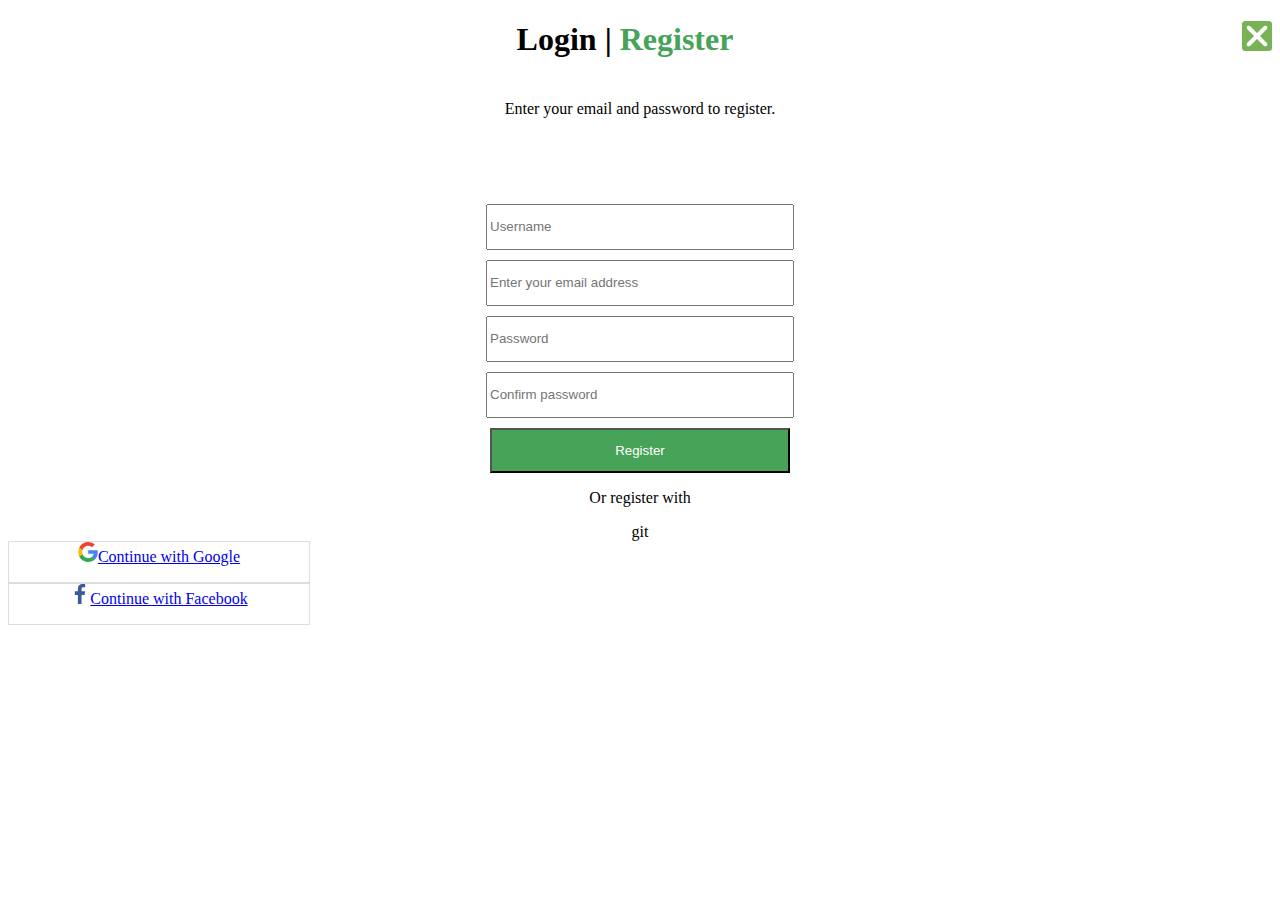
==== Registration.html @ 043c3f33 "Initial commit" ====
<!DOCTYPE html>
<html lang="en">
<head >
    <meta charset="UTF-8">
    <title>Greenshop</title>
    <a href="#" style="float:right" ><img src="images/images.png" alt="logo" width="30" height="30"  ></a>
</head>
<body>
<h1 style="text-align: center; font-family: Century">Login | <span style="color:#46A358;">Register</span></h1>

  <form name="registration" style="text-align: center" >
      <p style="text-align: center; padding-bottom: 40px; padding-top: 20px"> Enter your email and password to register. </p>
      <div style="padding-left: 10px; padding-right: 10px; padding-bottom: 10px; padding-top: 30px">
          <input style="width: 300px;height: 40px"   type="text" placeholder="Username">
      </div>
    <div style="padding-left: 10px; padding-right: 10px; padding-bottom: 10px;">
        <input style="width: 300px;height: 40px" type="email" placeholder="Enter your email address">
    </div>
    <div style="padding-left: 10px; padding-right: 10px; padding-bottom: 10px;">
        <input type="password" placeholder="Password" style="height: 40px; width:300px" >
    </div>
      <div style="padding-left: 10px; padding-right: 10px; padding-bottom: 10px;">
          <input style="width: 300px;height: 40px" type="password"  placeholder="Confirm password">
      </div>
      <button type="submit" style="background-color: #46A358; color:white; width:300px; height: 45px" >Register</button>
      <p>Or register with</p>
git 

      <a href="#" style="display:block; border:1px solid #dddddd; width:300px; height:40px; "><img src="images/google.svg" alt="google" width="20" height="20">Continue with Google</a>
      <a href="#" style="display:block; border:1px solid #dddddd; width:300px; height:40px; "><img src="images/facebook.svg" alt="face" width="20" height="20" >Continue with Facebook</a>
  </form>
</body>
</html>
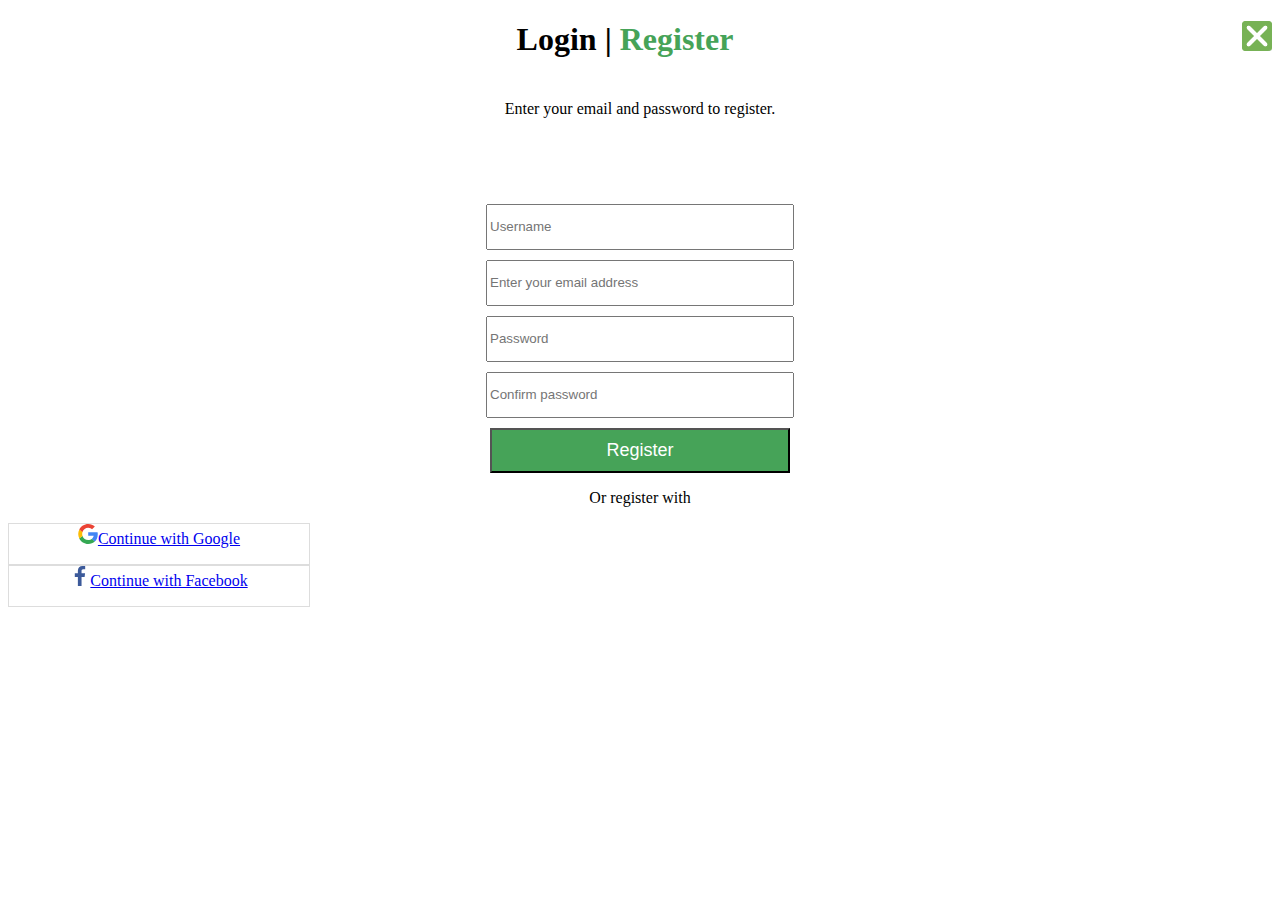
==== commit 8daa7b2b: "Styling register-button" ====
--- a/Registration.html
+++ b/Registration.html
@@ -22,11 +22,11 @@
       <div style="padding-left: 10px; padding-right: 10px; padding-bottom: 10px;">
           <input style="width: 300px;height: 40px" type="password"  placeholder="Confirm password">
       </div>
-      <button type="submit" style="background-color: #46A358; color:white; width:300px; height: 45px" >Register</button>
+      <button type="submit" style="background-color: #46A358; color:white; width:300px; height: 45px; font-size: large" >Register</button>
       <p>Or register with</p>
-git 
 
-      <a href="#" style="display:block; border:1px solid #dddddd; width:300px; height:40px; "><img src="images/google.svg" alt="google" width="20" height="20">Continue with Google</a>
+
+      <a href="#" style="display:block; border:1px solid #dddddd; width:300px; height:40px;"><img src="images/google.svg" alt="google" width="20" height="20">Continue with Google</a>
       <a href="#" style="display:block; border:1px solid #dddddd; width:300px; height:40px; "><img src="images/facebook.svg" alt="face" width="20" height="20" >Continue with Facebook</a>
   </form>
 </body>
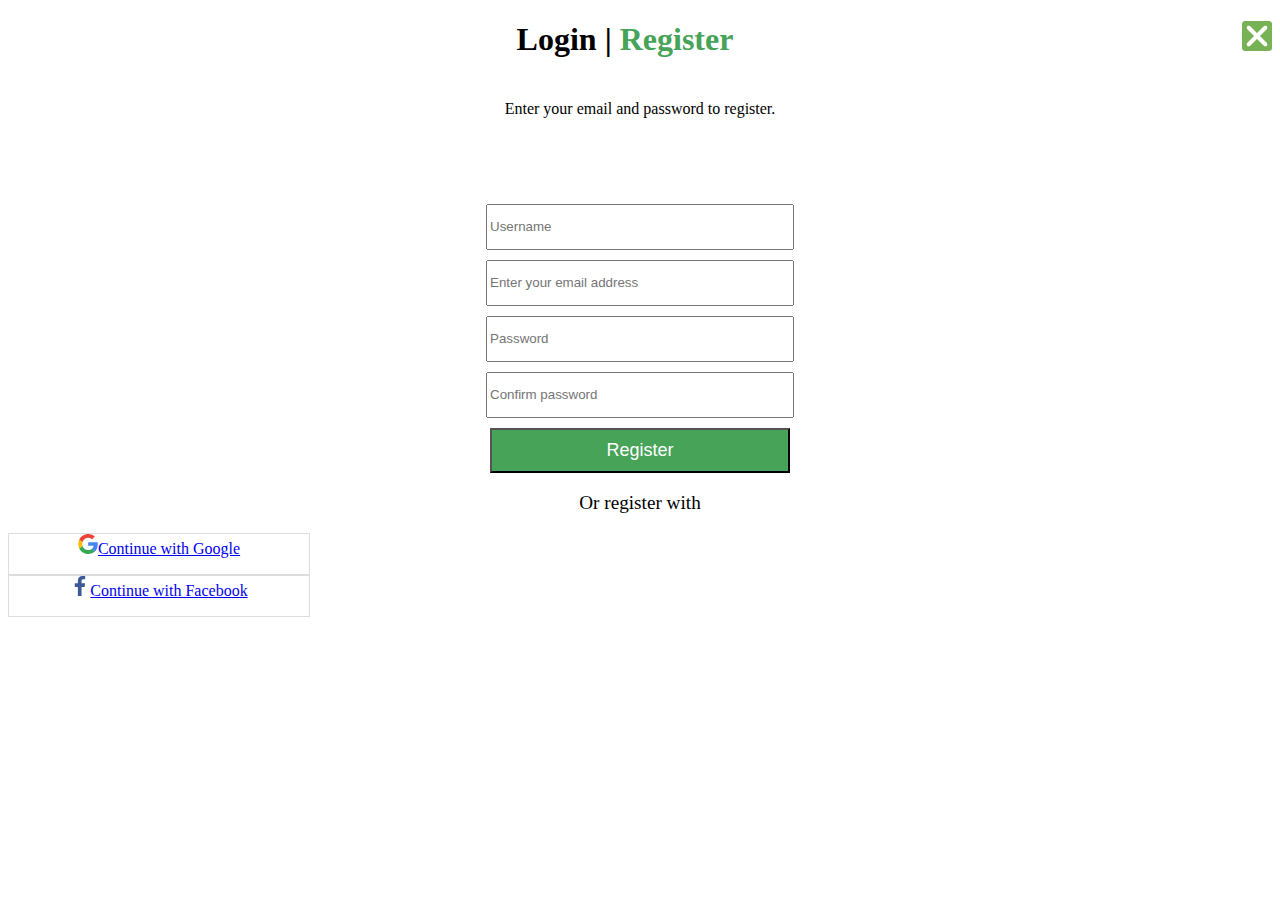
==== commit 871b0bb6: "Text styling" ====
--- a/Registration.html
+++ b/Registration.html
@@ -23,7 +23,7 @@
           <input style="width: 300px;height: 40px" type="password"  placeholder="Confirm password">
       </div>
       <button type="submit" style="background-color: #46A358; color:white; width:300px; height: 45px; font-size: large" >Register</button>
-      <p>Or register with</p>
+      <p style="font-size: larger">Or register with</p>
 
 
       <a href="#" style="display:block; border:1px solid #dddddd; width:300px; height:40px;"><img src="images/google.svg" alt="google" width="20" height="20">Continue with Google</a>
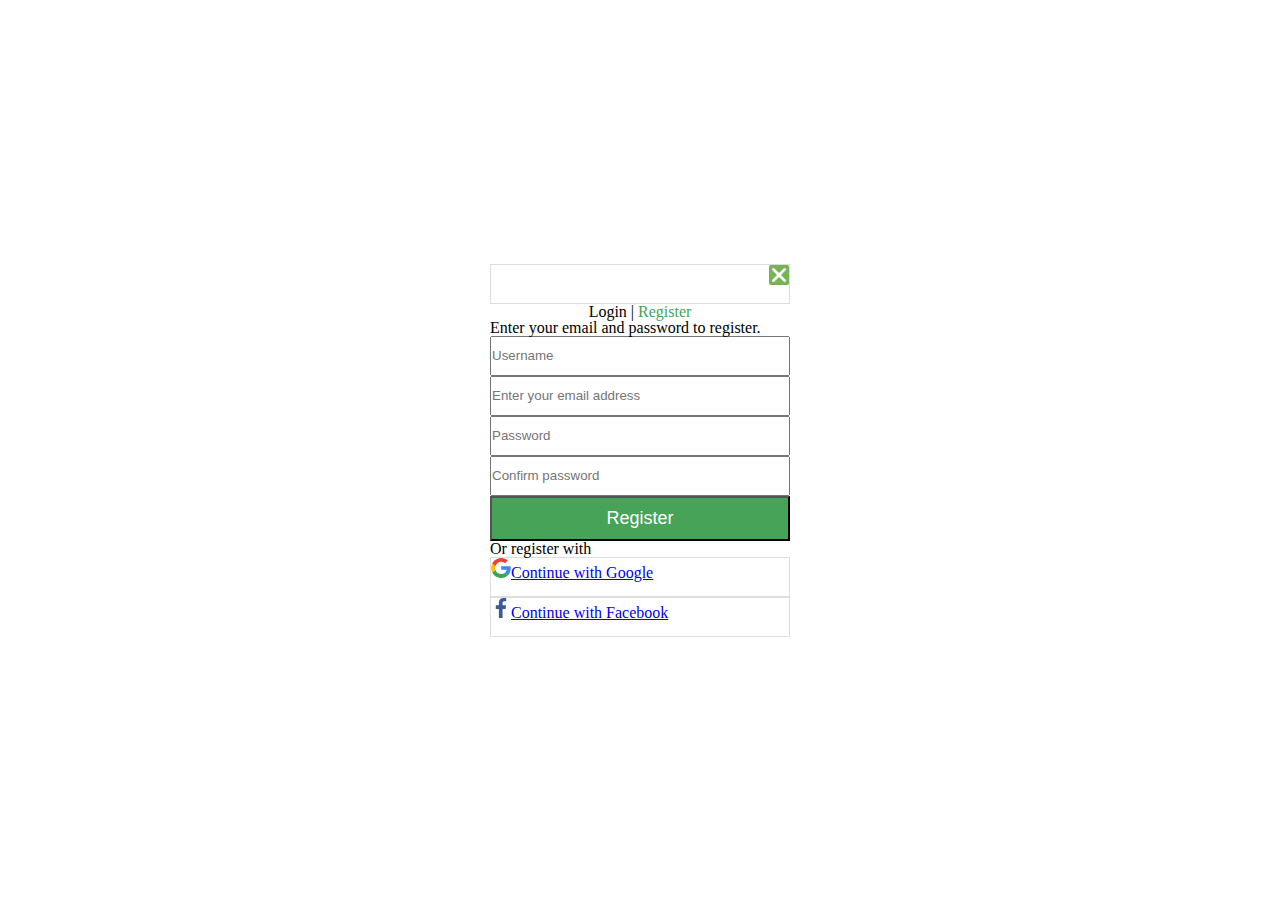
==== commit 570386b5: "Styling with css" ====
--- a/Registration.html
+++ b/Registration.html
@@ -1,33 +1,35 @@
 <!DOCTYPE html>
 <html lang="en">
-<head >
+<head>
     <meta charset="UTF-8">
     <title>Greenshop</title>
-    <a href="#" style="float:right" ><img src="images/images.png" alt="logo" width="30" height="30"  ></a>
+    <a id="exit_a" href="#" ><img src="images/images.png" alt="logo"></a>
+    <link rel="stylesheet" href="css/reset.css">
+    <link rel="stylesheet" href="css/style.css">
+
 </head>
 <body>
-<h1 style="text-align: center; font-family: Century">Login | <span style="color:#46A358;">Register</span></h1>
+<h1>Login | <span>Register</span></h1>
 
-  <form name="registration" style="text-align: center" >
-      <p style="text-align: center; padding-bottom: 40px; padding-top: 20px"> Enter your email and password to register. </p>
-      <div style="padding-left: 10px; padding-right: 10px; padding-bottom: 10px; padding-top: 30px">
-          <input style="width: 300px;height: 40px"   type="text" placeholder="Username">
+  <form name="registration" >
+      <p> Enter your email and password to register. </p>
+      <div class="content">
+          <input type="text" placeholder="Username">
       </div>
-    <div style="padding-left: 10px; padding-right: 10px; padding-bottom: 10px;">
-        <input style="width: 300px;height: 40px" type="email" placeholder="Enter your email address">
+    <div class="content">
+        <input  type="email" placeholder="Enter your email address">
     </div>
-    <div style="padding-left: 10px; padding-right: 10px; padding-bottom: 10px;">
-        <input type="password" placeholder="Password" style="height: 40px; width:300px" >
+    <div class="content">
+        <input type="password" placeholder="Password"  >
     </div>
-      <div style="padding-left: 10px; padding-right: 10px; padding-bottom: 10px;">
-          <input style="width: 300px;height: 40px" type="password"  placeholder="Confirm password">
+      <div class="content">
+          <input  type="password"  placeholder="Confirm password">
       </div>
-      <button type="submit" style="background-color: #46A358; color:white; width:300px; height: 45px; font-size: large" >Register</button>
-      <p style="font-size: larger">Or register with</p>
+      <button type="submit" class="text">Register</button>
+      <p >Or register with</p>
 
-
-      <a href="#" style="display:block; border:1px solid #dddddd; width:300px; height:40px;"><img src="images/google.svg" alt="google" width="20" height="20">Continue with Google</a>
-      <a href="#" style="display:block; border:1px solid #dddddd; width:300px; height:40px; "><img src="images/facebook.svg" alt="face" width="20" height="20" >Continue with Facebook</a>
+      <a href="#" ><img src="images/google.svg" alt="google" >Continue with Google</a>
+      <a href="#" ><img src="images/facebook.svg" alt="face" >Continue with Facebook</a>
   </form>
 </body>
 </html>--- a/css/style.css
+++ b/css/style.css
@@ -0,0 +1,65 @@
+*{
+    padding:0;
+    margin:0;
+    box-sizing: border-box;
+
+}
+.text p{
+    text-align:center;
+    padding-bottom: 40px;
+    padding-top:20px;
+}
+
+h1{
+    text-align:center;
+
+}
+
+
+button{
+    background-color: #46A358;
+    color: white;
+    width:300px;
+    height:45px;
+    font-size:large;
+}
+
+.content input{
+
+    display:flex;
+    justify-content: center;
+    align-items:center;
+    width:300px;
+    height:40px;
+
+}
+a{
+    display:block;
+    border:1px solid #dddddd;
+    width:300px;
+    height:40px;
+}
+
+img{
+    width:20px;
+    height:20px;
+}
+#exit_a{
+    display:flex;
+    justify-content: right;
+
+}
+
+span{
+    color:#46A358;
+}
+
+body{
+    height: 100vh;
+    margin: 0;
+    box-sizing: border-box;
+    display: flex;
+    justify-content: center;
+    align-items: center;
+    flex-direction: column;
+}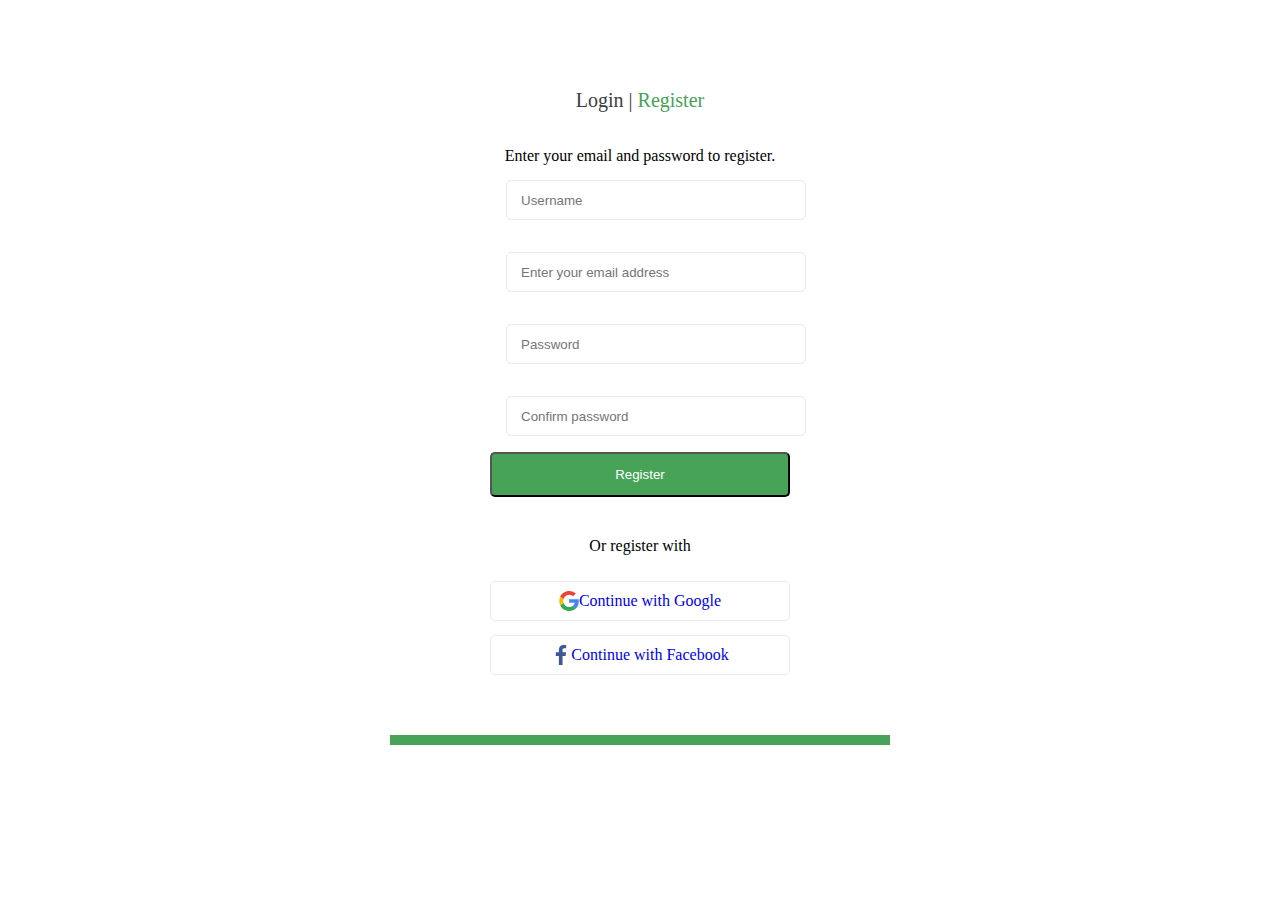
==== commit 60b1286c: "pre_styling" ====
--- a/Registration.html
+++ b/Registration.html
@@ -3,33 +3,39 @@
 <head>
     <meta charset="UTF-8">
     <title>Greenshop</title>
-    <a id="exit_a" href="#" ><img src="images/images.png" alt="logo"></a>
     <link rel="stylesheet" href="css/reset.css">
     <link rel="stylesheet" href="css/style.css">
 
 </head>
 <body>
-<h1>Login | <span>Register</span></h1>
+<div class="page">
+<h1 >Login | <span>Register</span></h1>
 
-  <form name="registration" >
-      <p> Enter your email and password to register. </p>
-      <div class="content">
+  <form name="registration" class="content" >
+      <p class="text subject"> Enter your email and password to register. </p>
+      <div>
           <input type="text" placeholder="Username">
       </div>
-    <div class="content">
+    <div>
         <input  type="email" placeholder="Enter your email address">
     </div>
-    <div class="content">
+    <div>
         <input type="password" placeholder="Password"  >
     </div>
-      <div class="content">
+      <div >
           <input  type="password"  placeholder="Confirm password">
       </div>
-      <button type="submit" class="text">Register</button>
-      <p >Or register with</p>
+      <div class="btn">
+          <button type="submit" class="text">Register</button>
+      </div>
 
-      <a href="#" ><img src="images/google.svg" alt="google" >Continue with Google</a>
-      <a href="#" ><img src="images/facebook.svg" alt="face" >Continue with Facebook</a>
   </form>
+
+      <p class="text subject options">Or register with</p>
+
+      <a class="logo" href="#" ><img src="images/google.svg" alt="google" >Continue with Google</a>
+      <a  class="logo"  href="#" ><img src="images/facebook.svg" alt="face" >Continue with Facebook</a>
+
+</div>
 </body>
 </html>--- a/css/style.css
+++ b/css/style.css
@@ -4,62 +4,90 @@
     box-sizing: border-box;
 
 }
-.text p{
+
+.page{
+    max-width: 500px;
+    margin:auto;
+    border-bottom:10px solid #46a358;
+    padding:46px 100px;
     text-align:center;
-    padding-bottom: 40px;
-    padding-top:20px;
+
+
 }
 
-h1{
+.page h1{
+    font-weight: 500;
+    font-size: 20px;
+    line-height: 80%;
+    color: #3d3d3d;
     text-align:center;
+    margin-bottom:40px;
+    padding-top:46px;
+}
+
+.page span{
+    font-weight: 500;
+    font-size: 20px;
+    line-height: 80%;
+    color: #46a358;
+    text-align:center;
+}
+.page input{
+    width: 300px;
+    height: 40px;
+    margin:16px;
+    border: 1px solid #eaeaea;
+    border-radius: 5px;
+    padding:12px 14px;
+}
+.text.subject{
+    width: 300px;
+    height: 16px;
+    margin:auto;
+
+}
+
+.text.subject.options{
+    max-width:300px;
+    margin-bottom:27px;
+    text-align: center;
+}
+
+
+.btn button{
+    border-radius: 5px;
+    width: 300px;
+    height: 45px;
+    background-color: #46a358;
+    color:white;
+    max-width:300px;
+    margin:auto;
+
+}
+.logo {
+    width:300px;
+    height:40px;
+    text-decoration: none;
+    border:1px solid #eaeaea;
+    border-radius:5px;
+    display:flex;
+    justify-content: center;
+    align-items:center;
+    margin-bottom:14px;
+
+
+
+}
+img{
+    width: 20px;
+    height:20px;
 
 }
 
 
-button{
-    background-color: #46A358;
-    color: white;
-    width:300px;
-    height:45px;
-    font-size:large;
-}
-
-.content input{
-
-    display:flex;
-    justify-content: center;
-    align-items:center;
-    width:300px;
-    height:40px;
-
-}
-a{
-    display:block;
-    border:1px solid #dddddd;
-    width:300px;
-    height:40px;
-}
-
-img{
-    width:20px;
-    height:20px;
-}
-#exit_a{
-    display:flex;
-    justify-content: right;
+.content{
+    margin-bottom:41px;
+    text-align: center;
 
 }
 
-span{
-    color:#46A358;
-}
-
-body{
-    height: 100vh;
-    margin: 0;
-    box-sizing: border-box;
-    display: flex;
-    justify-content: center;
-    align-items: center;
-    flex-direction: column;
-}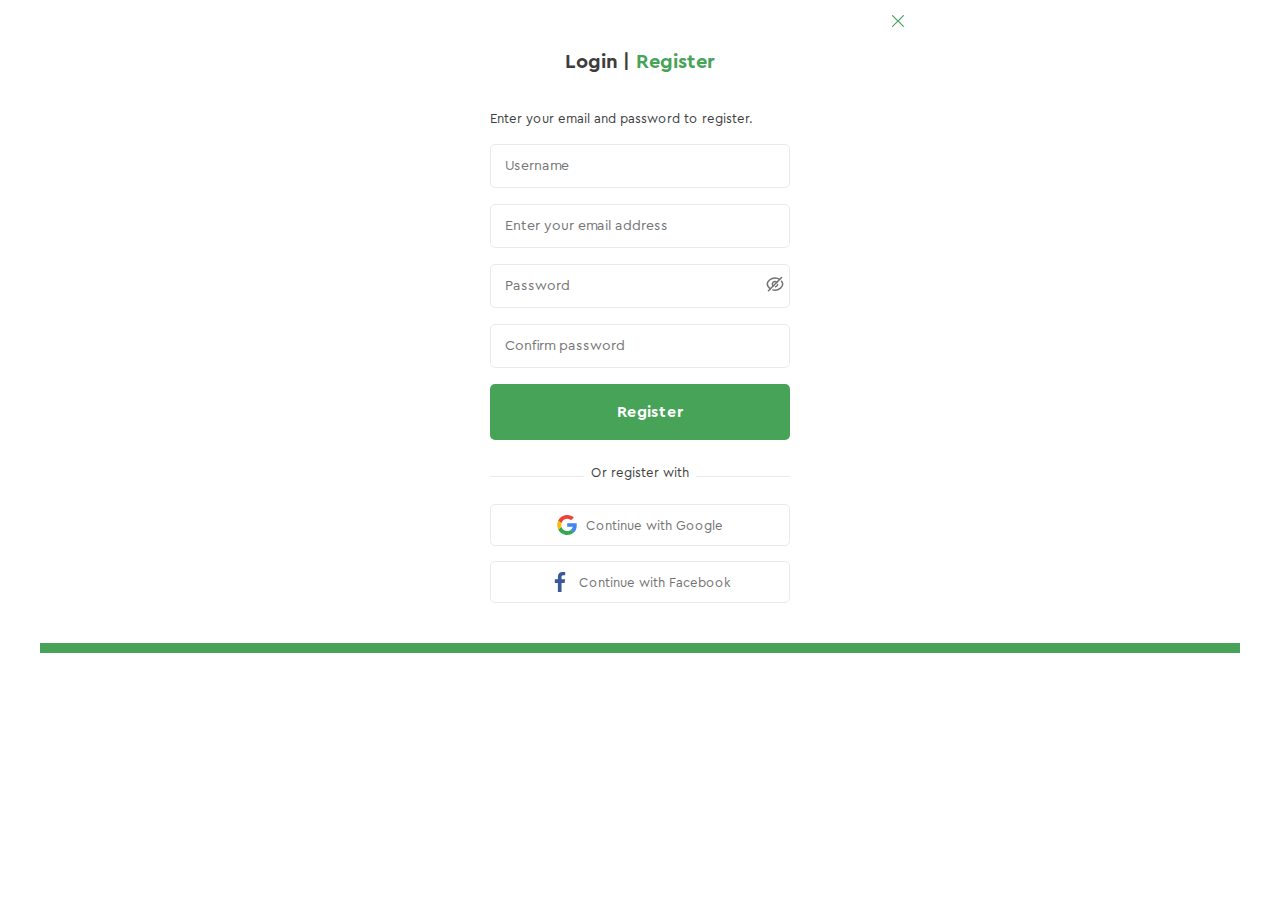
==== commit f348fb3c: "whole_project" ====
--- a/Registration.html
+++ b/Registration.html
@@ -8,9 +8,10 @@
 
 </head>
 <body>
-<div class="page">
+<div class="registration_page">
 <h1 >Login | <span>Register</span></h1>
-
+<section class="regis_form">
+    <img class="exit_img" src="images/exit.svg" alt="exit">
   <form name="registration" class="content" >
       <p class="text subject"> Enter your email and password to register. </p>
       <div>
@@ -28,14 +29,14 @@
       <div class="btn">
           <button type="submit" class="text">Register</button>
       </div>
+     <img class="hide_img" src="images/Hide.svg" alt="hide">
+  </form>
+      <div class="regi_with"><p>Or register with</p>
+      </div>
 
-  </form>
-
-      <p class="text subject options">Or register with</p>
-
-      <a class="logo" href="#" ><img src="images/google.svg" alt="google" >Continue with Google</a>
-      <a  class="logo"  href="#" ><img src="images/facebook.svg" alt="face" >Continue with Facebook</a>
-
+      <a class="re_logo" href="#" ><img src="images/google.svg" alt="google" >Continue with Google</a>
+      <a  class="re_logo"  href="#" ><img src="images/reg_facebook.svg" alt="face" >Continue with Facebook</a>
+</section>
 </div>
 </body>
 </html>--- a/css/style.css
+++ b/css/style.css
@@ -3,6 +3,59 @@
     margin:0;
     box-sizing: border-box;
 
+}
+
+@font-face {
+    font-family: 'CeraPro-Bold';
+    src: url('../fonts/CeraPro-Bold.eot');
+    src: url('../fonts/CeraPro-Bold.eot?#iefix') format('embedded-opentype'),
+    url('../fonts/CeraPro-Bold.woff2') format('woff2'),
+    url('../fonts/CeraPro-Bold.woff') format('woff'),
+    url('../fonts/CeraPro-Bold.ttf') format('truetype');
+    font-weight: normal;
+    font-style: normal;
+}
+
+@font-face {
+    font-family: 'CeraPro-Regular';
+    src: url('../fonts/CeraPro-Regular.eot');
+    src: url('../fonts/CeraPro-Regular.eot?#iefix') format('embedded-opentype'),
+    url('../fonts/CeraPro-Regular.woff2') format('woff2'),
+    url('../fonts/CeraPro-Regular.woff') format('woff'),
+    url('../fonts/CeraPro-Regular.ttf') format('truetype');
+    font-weight: normal;
+    font-style: normal;
+}
+@font-face {
+    font-family: 'CeraPro-Black';
+    src: url('../fonts/CeraPro-Black.eot');
+    src: url('../fonts/CeraPro-Black.eot?#iefix') format('embedded-opentype'),
+    url('../fonts/CeraPro-Black.woff2') format('woff2'),
+    url('../fonts/CeraPro-Black.woff') format('woff'),
+    url('../fonts/CeraPro-Black.ttf') format('truetype');
+    font-weight: normal;
+    font-style: normal;
+}
+@font-face {
+    font-family: 'CeraPro-Medium';
+    src: url('../fonts/CeraPro-Medium.eot');
+    src: url('../fonts/CeraPro-Medium.eot?#iefix') format('embedded-opentype'),
+    url('../fonts/CeraPro-Medium.woff2') format('woff2'),
+    url('../fonts/CeraPro-Medium.woff') format('woff'),
+    url('../fonts/CeraPro-Medium.ttf') format('truetype');
+    font-weight: normal;
+    font-style: normal;
+}
+
+@font-face {
+    font-family: 'CeraPro-Light';
+    src: url('../fonts/CeraPro-Light.eot');
+    src: url('../fonts/CeraPro-Light.eot?#iefix') format('embedded-opentype'),
+    url('../fonts/CeraPro-Light.woff2') format('woff2'),
+    url('../fonts/CeraPro-Light.woff') format('woff'),
+    url('../fonts/CeraPro-Light.ttf') format('truetype');
+    font-weight: normal;
+    font-style: normal;
 }
 
 .page{
@@ -47,23 +100,7 @@
 
 }
 
-.text.subject.options{
-    max-width:300px;
-    margin-bottom:27px;
-    text-align: center;
-}
-
-
-.btn button{
-    border-radius: 5px;
-    width: 300px;
-    height: 45px;
-    background-color: #46a358;
-    color:white;
-    max-width:300px;
-    margin:auto;
-
-}
+
 .logo {
     width:300px;
     height:40px;
@@ -78,16 +115,996 @@
 
 
 }
-img{
+
+
+
+.content{
+    /*margin-bottom:41px;*/
+    text-align: center;
+
+}
+
+
+
+
+
+.header_container {
+    max-width: 1200px;
+    margin:auto;
+    display: flex;
+    justify-content: space-between;
+    align-items: center;
+    box-shadow: 0 0.5px 0 0 rgba(70, 163, 88, 0.5);
+    padding-top:30px;
+    padding-bottom:17.7px;
+    margin-bottom: 10px;
+
+}
+
+
+
+.login{
+    background-color: #46a358;
+    color:#eaeaea;
+    padding:7px 17px;
+    font-family: 'CeraPro-Medium', sans-serif;
+    font-size: 16px;
+    text-decoration: none;
+    border-radius: 6px;
+    display:inline-flex;
+    justify-content: center;
+    align-items: center;
+
+}
+
+.login:before{
+    background-image:url('../images/Logout.svg');
+    display:inline-flex;
+    width:20px;
+    height:20px;
+    content:"";
+    margin:1px;
+}
+
+
+.menu ul{
+    display: flex;
+
+}
+
+.menu li{
+    margin-right:50px;
+    font-family: 'CeraPro-Regular', sans-serif;
+    position: relative;
+}
+
+.menu li:last-child{
+    margin-right: 0;
+}
+
+.menu ul li:after{
+    content:"";
+    display: block;
+    width:0;
+    height:2px;
+    background: #46A358;
+    position: relative;
+    top:28px;
+    transition:0.4s;
+}
+
+.menu>ul>li:hover:after{
+    width:100%;
+}
+
+.menu ul li a{
+    text-decoration: none;
+    color:black;
+    list-style-type:none;
+}
+
+
+
+.menu ul li a:hover{
+    font-weight:bold;
+
+}
+
+.menu ul li ul li{
+    line-height:150%;
+    padding-left: 14px;
+    color: #3D3D3D;
+    text-decoration:none;
+    width: 100%;
+    background-color: #EDF6EE;
+}
+
+.menu ul li ul{
+    display: none;
+    flex-direction:column;
+    justify-content: left;
+    min-width: 188px;
+    position: absolute;
+    top:100%;
+    left:-55px;
+    padding: 36px 0 0;
+}
+
+.menu ul>li:hover >ul{
+    display:block;
+}
+
+.second_dropdown .second_dropdown_li {
+    display: flex;
+    flex-direction:column;
+    position: absolute;
+    top:-108px;
+    left:100%;
+    opacity: 0;
+}
+
+
+.second_dropdown>a:hover~.second_dropdown_li{
+    opacity: 100%;
+}
+
+
+.second_dropdown_li:hover{
+    opacity: 100%;
+}
+
+
+.menu>ul>li>ul>li:hover{
+    background-color: #1A712A;
+    font-family: 'CeraPro-Bold', sans-serif;
+}
+.menu>ul>li>ul>li:hover>a{
+    color:#FFFFFF;
+}
+
+
+.second_dropdown a{
+    display: flex;
+    justify-content: space-between;
+    align-items: center;
+    padding-right:10px;
+}
+
+
+.menu ul li ul li:hover svg{
+    transform:rotate(180deg) ;
+    transition:0.2s;
+}
+
+.menu ul li ul li:hover svg path{
+    fill:#F5F5F5;
+}
+
+
+.main_container {
+    max-width: 1200px;
+    margin:auto;
+    background-color:#F5F5F5;
+    display:flex;
+    justify-content: space-between;
+
+
+}
+
+.text_section{
+    padding-left:40px;
+}
+
+.text_section span{
+    color: #46a358;
+    font-size: 70px;
+}
+
+.text_section h1{
+    font-family: 'CeraPro-Black', sans-serif;
+    font-size:70px;
+    text-transform: uppercase;
+    color: #3d3d3d;
+
+}
+
+.text_section p{
+    font-family: 'CeraPro-Regular', sans-serif;
+    font-size: 14px;
+    line-height: 171%;
+    color: #727272;
+    width:557px;
+    margin-bottom:44px;
+}
+.text_section h2{
+    font-family: 'CeraPro-Medium', sans-serif;
+    font-size: 14px;
+    font-weight:500;
+    line-height: 114%;
+    letter-spacing: 0.1em;
+    text-transform: uppercase;
+    color: #3d3d3d;
+    padding-top:68px;
+
+
+}
+
+.main_container a{
+
+    background-color:#46a358;
+    border-radius:6px;
+    color:white;
+    text-decoration:none;
+    display: inline-flex;
+    justify-content: left;
+    font-family: 'CeraPro-Bold', sans-serif;
+    font-size:16px;
+    padding:10px 26px;
+
+
+}
+
+
+.main_container img{
+    width:507px;
+    height: 450px;
+}
+
+.float_container{
+    display:flex;
+    flex-direction: row;
+    justify-content:flex-start;
+    flex-wrap:wrap;
+    max-width:1200px;
+    margin:auto;
+    margin-top:26px;
+
+
+}
+.aside_menu{
+    background-color: #FBFBFB;
+    max-width:310px;
+    font-family: 'CeraPro-Regular', sans-serif;
+}
+
+.aside_menu li a{
+    text-decoration: none;
+    color:#3D3D3D;
+}
+
+.aside_menu li:last-child{
+    margin-bottom: 330px;
+}
+
+.aside_menu h2{
+    margin-bottom:17px;
+    padding-left: 18px;
+    padding-top: 16px;
+    font-family: 'CeraPro-Bold', sans-serif;
+    font-size: 18px;
+}
+
+.aside_menu li{
+    margin-bottom:17px;
+    font-family: 'CeraPro-Regular', sans-serif;
+    padding-left: 36px;
+}
+
+.aside_menu li a:hover{
+    color:#46A358;
+    font-family: 'CeraPro-Bold', sans-serif;
+}
+
+.banner_img{
+    width:310px;
+    height: 470px;
+
+}
+
+
+.tabs{
+    display: flex;
+    justify-content: space-between;
+    background-color: white;
+    padding-left: 46px;
+
+
+}
+
+.tabs li{
+    display: inline-flex;
+    margin-right:37px;
+    font-family: 'CeraPro-Regular', sans-serif;
+    padding-bottom: 7px;
+    border-bottom: 3px solid white;
+
+}
+
+.tabs a{
+    text-decoration:none;
+    color:#3D3D3D;
+}
+.tabs li:last-child{
+    margin:0;
+}
+
+.tabs li a:hover{
+    border-bottom: 3px solid #46A358;
+    font-family: 'CeraPro-Bold', sans-serif;
+    color: #46A358;
+}
+
+.arts{
+    display:inline-flex;
+    flex-direction: row;
+    padding-top: 36px;
+    padding-left: 83px;
+    flex-wrap:wrap;
+    max-width: 890px;
+
+}
+
+
+.arts article{
+    background-color: #FBFBFB;
+    width: 260px;
+    height:350px;
+    margin: 5px;
+    flex:258px;
+    border-top: 1px solid white;
+    position: relative;
+    padding-top: 25px;
+
+}
+
+.arts article:hover{
+    border-top: 1px solid #46A358;
+}
+
+
+
+
+.pagination{
+    margin-top:82px;
+    margin-left: 880px;
+}
+.pagination li{
+    font-family: 'CeraPro-Light', sans-serif;
+    display: inline-block;
+    justify-content: flex-start;
+    border: 2px solid #E5E5E5;
+    padding: 10px 14px;
+    margin-right: 5px;
+    border-radius:4px;
+
+}
+.pagination li a {
+    text-decoration:none;
+    color:#3D3D3D;
+    font-family: 'CeraPro-Regular', sans-serif;
+}
+
+.pagination li :last-child{
+
+    margin-right: 0px;
+}
+
+.pagination li:hover{
+    background-color: #46A358;
+    font-family: 'CeraPro-Bold', sans-serif;
+}
+.pagination li:hover a{
+    color: white;
+}
+
+.pagination li:hover svg path{
+    stroke:white;
+}
+
+.name{
+    font-family: 'CeraPro-Regular', sans-serif;
+    font-size:16px;
+}
+
+.price{
+    font-family: 'CeraPro-Bold', sans-serif;
+    font-size: 18px;
+    color: #46A358;
+}
+
+
+
+.card_img{
+    background-color: #FBFBFB;
+    width:100%;
+    height: 240px;
+}
+
+.card_div{
+    height: 250px;
+    position: relative;
+}
+
+.sorting{
+    font-family: 'CeraPro-Regular', sans-serif;
+}
+
+.sorting:after{
+    background-image:url('../images/sorting.svg');
+    content:"";
+    display:inline-flex;
+    width:16px;
+    height:16px;
+    margin:1px;
+    background-repeat: no-repeat;
+    background-size: contain;
+    align-items: center;
+}
+
+
+.special_offer{
+    max-width:1200px;
+    margin: auto;
+    display: flex;
+    justify-content: space-between;
+    margin-top: 69px;
+    margin-bottom: 138px;
+}
+
+
+
+.offer_art{
+    max-width: 586px;
+    height: 250px;
+    background-color:#FBFBFB;
+    display: flex;
+    justify-content: space-between;
+    /*position:relative;*/
+
+}
+
+.offer_pic{
+    position:relative;
+    top:-60px;
+    width:287px;
+    height:292px;
+}
+
+
+.off_text{
+    display: flex;
+    flex-direction: column;
+    text-align: right;
+    font-family: 'CeraPro-Regular', sans-serif;
+    padding-right: 35px;
+    padding-top: 55px;
+
+
+}
+.off_text h2{
+    text-transform: uppercase;
+    font-family: 'CeraPro-Black', sans-serif;
+    font-size: 18px;
+    color: #3D3D3D;
+
+}
+.off_text p{
+    line-height: 200%;
+    color:#727272;
+    font-size: 14px;
+}
+
+
+.more_inf{
+    display: inline-flex;
+    background-color: #46A358;
+    color: #FBFBFB;
+    border-radius: 6px;
+    padding:11px 10px;
+    text-decoration: none;
+    margin-top: 25px;
+    justify-content: center;
+    align-items:center;
+    font-family: 'CeraPro-Medium', sans-serif;
+    font-size: 14px;
+    width: 140px;
+    margin-left: 129px;
+}
+
+.more_inf_pic{
+    margin-left: 4px;
+}
+
+.blog_post{
+    max-width: 1200px;
+    margin: auto;
+    display:flex;
+    margin-top: 138px;
+    align-items: center;
+    flex-direction: column;}
+
+.blog_post h2{
+    font-size: 30px;
+    font-family: 'CeraPro-Bold', sans-serif;
+    margin-bottom: 15px;
+}
+
+.blog_post p{
+    font-size: 14px;
+    font-family: 'CeraPro-Regular', sans-serif;
+}
+
+.read_more{
+    max-width: 1200px;
+    margin: auto;
+    display:flex;
+    justify-content: space-between;
+    margin-top:35px;
+
+
+}
+.read_more_article{
+    background-color:#FBFBFB;
+    height: 362px;
+    flex-wrap: wrap;
+    max-width: 267px;
+    margin-bottom: 112px;
+    padding-left: 15px;
+}
+
+.blog_img{
+    height:196px;
+    width:100%;
+}
+.data{
+    color: #46A358;
+    font-size: 14px;
+    font-family: 'CeraPro-Medium', sans-serif;
+    padding-top: 9px;
+    margin-bottom: 4px;
+}
+
+.read_more h3{
+    font-size: 20px;
+    font-family: 'CeraPro-Bold', sans-serif;
+    color: #3D3D3D;
+    padding-right: 53px;
+    margin-bottom:4px;
+    line-height: 26px;
+}
+
+.read_more_link{
+    display:inline-flex;
+    align-items: center;
+    justify-content: center;
+    font-size: 14px;
+    font-family: 'CeraPro-Medium', sans-serif;
+    text-decoration: none;
+    color:#3D3D3D;
+
+}
+
+.read_more_link:hover{
+    color: #46A358;
+}
+
+.read_more_link svg{
+    width:14px;
+    height:14px;
+    margin-left: 3px;
+}
+.read_more_link:hover svg path{
+    fill:#46A358;
+}
+
+.dop_info{
+    font-size: 14px;
+    font-family: 'CeraPro-Regular', sans-serif;
+    margin-bottom: 9px;
+    color: #727272;
+    line-height: 22px;
+}
+
+.off{
+    width: 80px;
+    height:29px;
+    position: absolute;
+    top:11px;
+    background-color: #46A358;
+    font-family: 'CeraPro-Medium', sans-serif;
+    font-size:16px;
+    color: #FBFBFB;
+    display:inline-flex;
+    align-items: center;
+    justify-content: center;
+
+}
+
+
+
+.buy_like_search{
+    width: 0;
+    height: 0;
+    display: inline-flex;
+    position: absolute;
+    background-color:#FBFBFB;
+
+}
+
+
+
+.buy_like_search li {
+    margin-right: 10px;
+}
+
+.buy_like_search li:last-child{
+    margin-right: 0;
+}
+
+.buy_like_search li a {
+    background-color: white;
+    display: flex;
+    justify-content: center;
+    align-items: center;
+    width: 35px;
+    height:100%;
+    border-radius:4px;
+
+}
+
+
+
+.after_card{
+    display: inline-block;
+    min-height: 92px;
+    width: 100%;
+    background-color: white;
+    padding-top: 12px;
+}
+
+.icons{
+    width: 20px;
+    height: 20px;
+    opacity:0;
+}
+
+.arts article:hover .buy_like_search{
+    width:125px;
+    height: 35px;
+    left: 67px;
+    top: 235px;
+
+}
+.arts article:hover .icons{
+    opacity: 100%;
+}
+
+.buy_like_search li a:hover svg path{
+    fill:#46A358;
+}
+
+.new_price{
+    text-decoration:line-through;
+    font-family: 'CeraPro-Regular', sans-serif;
+    font-size: 18px;
+    color: #A5A5A5;
+    margin-left:16px;
+
+}
+
+.pre_footer{
+    max-width:1200px;
+    margin:auto;
+    display: flex;
+    padding: 24px;
+    background-color: #FBFBFB;
+}
+
+.pre_footer article{
+    background-color: #FBFBFB;
+    display: flex;
+    min-width: 202px;
+    flex-direction: column;
+    border-right: 1px solid rgba(70, 163, 88, 0.2);
+    padding-left: 30px;
+    padding-right: 30px;
+
+
+}
+.pre_footer article:first-child{
+    padding-left:0;
+}
+
+.pre_footer article:last-of-type{
+    border-right: 1px solid rgba(70, 163, 88, 0);
+}
+
+
+.pre_footer_img{
+    height:96px;
+    width:77px;
+}
+
+.join_news_container{
+    max-width: 354px;
+    background-color: #FBFBFB;
+}
+.pre_footer h3{
+    font-size: 17px;
+    font-family: 'CeraPro-Bold', sans-serif;
+    color: #3D3D3D;
+    margin-top:16px;
+    margin-bottom:9px;
+
+}
+
+.pre_footer p{
+    font-size: 14px;
+    font-family: 'CeraPro-Regular', sans-serif;
+    color:#727272;
+    line-height: 22px;
+}
+
+.pre_footer .join_news_container h3{
+    font-size: 18px;
+    font-family: 'CeraPro-Bold', sans-serif;
+    color: #3D3D3D;
+    margin-bottom:25px;
+
+}
+.join_news_container p{
+    font-size: 13px;
+    font-family: 'CeraPro-Regular', sans-serif;
+    color:#727272;
+
+}
+
+.join_news_div{
+    background-color: #FFFFFF;
+    display: flex;
+    justify-content: space-between;
+    align-items: center;
+    overflow: hidden;
+    border-radius: 6px;
+    margin-bottom: 18px;
+}
+
+.join_news_div input{
+    background-color: transparent;
+    border:none;
+    height:20px;
+    padding-left: 12px;
+}
+
+.join_news_btn{
+    background-color:#46A358;
+    padding: 12px 25px;
+    border: none;
+    color:#FFFFFF;
+    font-family: 'CeraPro-Bold', sans-serif;
+    font-size: 18px;
+
+}
+
+.gradient_container{
+    display: flex;
+    justify-content: space-between;
+    max-width: 1200px;
+    margin: auto;
+    align-items: center;
+    height: 88px;
+    background: linear-gradient(90deg, #EDF6EF 0%, #52C368 100%);
+    padding-left:23px;
+    padding-right: 23px;
+}
+.logo_in_footer{
+    width: 150px;
+    height: 35px;
+
+}
+
+.location{
+    display: flex;
+    align-items: center;
+    font-size: 14px;
+    font-family: 'CeraPro-Regular', sans-serif;
+}
+.location img{
+    width:20px;
+    height: 20px;
+    margin-right: 8px;
+}
+
+.footer_container{
+    display:flex;
+    max-width:1200px;
+    margin: auto;
+    justify-content: space-between;
+    padding-top:33px;
+    padding-left: 25px;
+    padding-bottom: 27px;
+    background-color: #FBFBFB;
+    border-bottom: 1px solid rgba(70, 163, 88, 0.2);
+    margin-bottom: 10px;
+
+}
+
+.footer_container p{
+    font-size: 18px;
+    font-family: 'CeraPro-Bold', sans-serif;
+    /*line-height:16px;*/
+    color:#3D3D3D;
+    margin-bottom:9px;
+
+}
+
+.footer_container ul li a{
+    font-size: 14px;
+    font-family: 'CeraPro-Regular', sans-serif;
+    line-height:30px;
+    color:#3D3D3D;
+}
+
+.socials{
+    display: flex;
+    justify-content: space-between;
+    padding-right: 189px;
+    margin-bottom: 33px;
+
+}
+.socials img{
+    display: block;
+    border-radius: 4px;
+    width:30px;
+    height:30px;
+    padding: 7px;
+    border: 1px solid rgba(70, 163, 88, 0.2);
+
+}
+.payment{
+    padding-right: 155px;
+}
+
+.before_icons .socials{
+    margin-bottom: 20px;
+}
+.before_icons{
+    margin-bottom: 13px;
+}
+
+.footer_p{
+    max-width: 1200px;
+    margin: auto;
+    display: flex;
+    justify-content: center;
+    align-items:center;
+    margin-bottom: 22px;
+    font-family:"CeraPro-Regular", sans-serif;
+    font-size: 14px;
+    color:#3D3D3D;
+}
+
+.footer_container ul li a{
+    text-decoration: none;git
+}
+.footer_container ul li a:hover{
+    color:#46A358;
+}
+
+.registration_page{
+    max-width:1200px;
+    margin: auto;
+    text-align: center;
+    padding-top: 52px;
+    position: relative;
+}
+.registration_page h1{
+    font-family:'CeraPro-Bold',sans-serif;
+    font-size:20px;
+    color:#3D3D3D;
+}
+.registration_page h1>span{
+    color:#46A358;
+}
+
+.re_logo img{
     width: 20px;
     height:20px;
-
-}
-
-
-.content{
-    margin-bottom:41px;
-    text-align: center;
-
-}
-
+}
+
+.regis_form{
+    max-width: 1200px;
+    padding-top: 40px;
+    display: flex;
+    flex-direction: column;
+    justify-content: center;
+    align-items: center;
+    position: relative;
+    padding-bottom: 40px;
+    border-bottom: 10px solid #46A358;
+}
+.regis_form p{
+    font-family:'CeraPro-Regular',sans-serif;
+    font-size:13px;
+    color:#3D3D3D;
+    text-align: left;
+}
+
+.regis_form form{
+    border-bottom: 1px solid #EAEAEA;
+    padding-bottom: 36px;
+}
+.regis_form div{
+    margin-top: 16px;
+
+}
+.regis_form div:first-child{
+    margin-top: 14px;
+}
+.regis_form div>input{
+    width: 300px;
+    font-size: 14px;
+    display: flex;
+    justify-content: left;
+    align-items: center;
+    padding-left: 14px;
+    padding-top: 12px;
+    padding-bottom: 12px;
+    font-family:'CeraPro-Regular',sans-serif;
+    color:#A5A5A5;
+    border: 1px solid #EAEAEA;
+    border-radius: 5px;
+}
+
+
+.btn button{
+    border-radius: 5px;
+    border-color: transparent;
+    background-color: #46a358;
+    font-size: 16px;
+    max-width:300px;
+    display: flex;
+    /*align-items: center;*/
+    padding: 16px 125px;
+    font-family:'CeraPro-Bold',sans-serif;
+    color:#FFFFFF;
+
+}
+
+.regi_with{
+    align-items: center;
+    background-color:#FFFFFF;
+    position: absolute;
+    top:369px;
+    padding:9px 7px;
+}
+
+.re_logo{
+    display:inline-flex;
+    width: 300px;
+    border:1px solid #EAEAEA;
+    justify-content: center;
+    align-items: center;
+    padding: 10px;
+    gap:9px;
+    text-decoration: none;
+    font-family:'CeraPro-Regular',sans-serif;
+    border-radius:5px;
+    font-size:13px;
+    color:#727272;
+    margin-top:15px;
+}
+.re_logo:first-of-type{
+    margin-top: 27px;
+}
+
+.hide_img{
+    position: absolute;
+    top:202px;
+    right:455px;
+}
+.exit_img{
+    position: absolute;
+    top:-60px;
+    right:333px;
+}